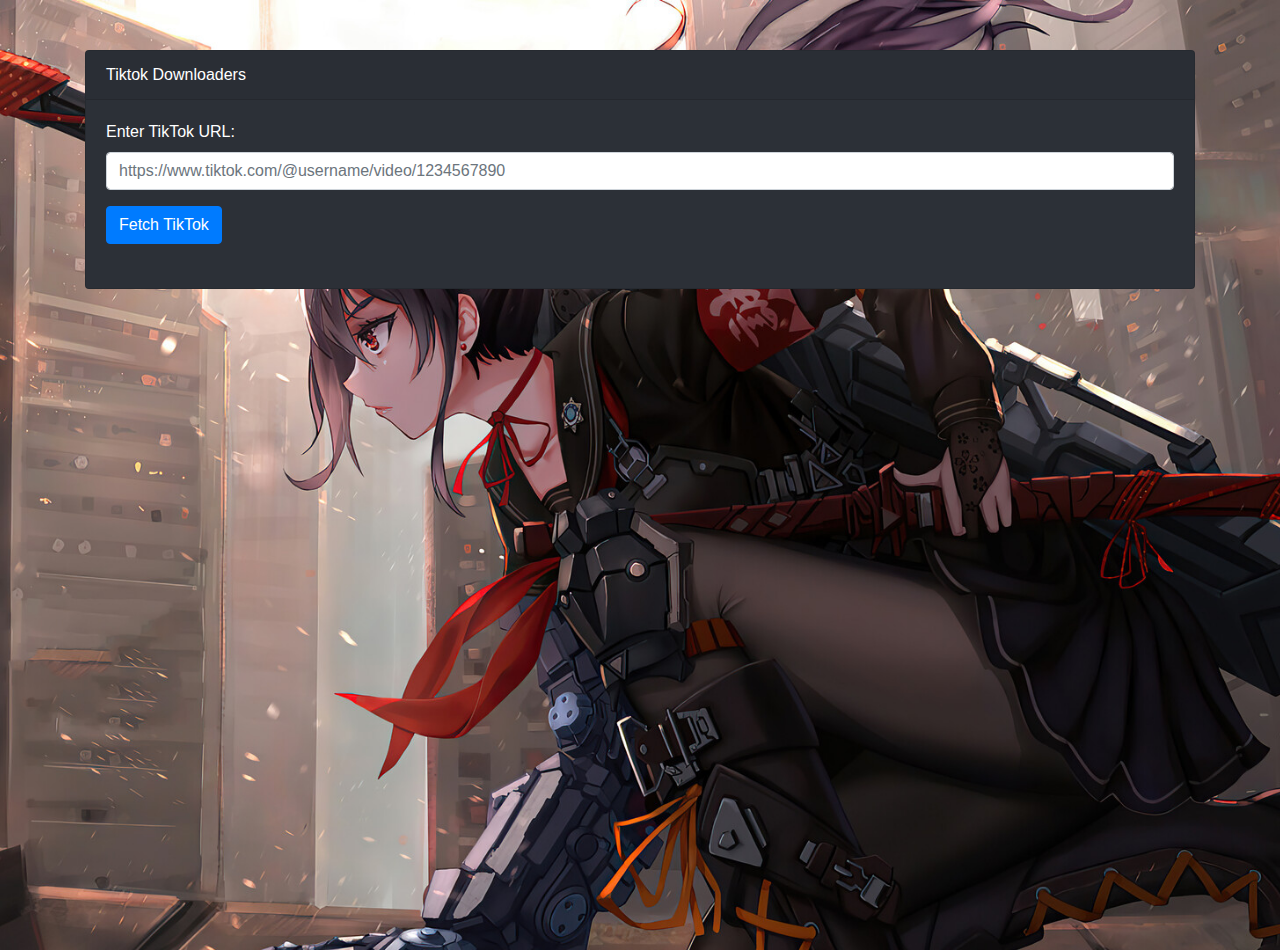
==== index.html @ 5c64759d "Add files via upload" ====
<!DOCTYPE html>
<html lang="en">
<head>
  <meta charset="UTF-8">
  <meta name="viewport" content="width=device-width, initial-scale=1, shrink-to-fit=no">
  <title>Downloaders Tiktok Video</title>
  <link rel="stylesheet" href="https://stackpath.bootstrapcdn.com/bootstrap/4.5.2/css/bootstrap.min.css">
  <style>
    body {
      background-color: #343a40;
      color: #ffffff;
      background-image: url('background.jpg'); 
      background-size: cover;
      background-position: center;
      height: 100vh;
      margin: 0;
    }
    .container {
      margin-top: 50px;
    }
    .card {
      background-color: #2c3037;
      color: #ffffff; 
    }
    .download-buttons {
      margin-top: 10px; 
    }
    .download-buttons button {
      margin-right: 10px; 
    }
    .loading-spinner {
      display: none; 
    }
  </style>
</head>
<body>
<div class="container">
  <div class="card">
    <div class="card-header">
      Tiktok Downloaders
    </div>
    <div class="card-body">
      <div class="form-group">
        <label for="tiktokUrl">Enter TikTok URL:</label>
        <input type="text" class="form-control" id="tiktokUrl" placeholder="https://www.tiktok.com/@username/video/1234567890">
      </div>
      <button class="btn btn-primary" id="fetchTikTok">Fetch TikTok</button>
      <div class="loading-spinner text-center">
        <div class="spinner-border text-light" role="status">
          <span class="sr-only">Loading...</span>
        </div>
      </div>
      <div id="tiktok-content" class="mt-4">
      </div>
    </div>
  </div>
</div>
<script src="https://code.jquery.com/jquery-3.5.1.slim.min.js"></script>
<script src="https://cdn.jsdelivr.net/npm/@popperjs/core@2.0.9/dist/umd/popper.min.js"></script>
<script src="https://stackpath.bootstrapcdn.com/bootstrap/4.5.2/js/bootstrap.min.js"></script>
<script>
  document.addEventListener('DOMContentLoaded', function () {
    const fetchButton = document.getElementById('fetchTikTok');
    const loadingSpinner = document.querySelector('.loading-spinner');
    
    fetchButton.addEventListener('click', function () {
      const tiktokUrlInput = document.getElementById('tiktokUrl');
      const tiktokContent = document.getElementById('tiktok-content');
      function formatK(num) {
        return new Intl.NumberFormat('en-US', {
          notation: 'compact',
          maximumFractionDigits: 1
        }).format(num)
      }
      loadingSpinner.style.display = 'block';
      fetch('https://skizo.tech/api/tiktok', {
        method: 'POST',
        headers: {
          'Content-Type': 'application/json',
          'Authorization': 'https://skizo.tech'
        },
        body: JSON.stringify({
          url: tiktokUrlInput.value
        })
      })
      .then(response => response.json())
      .then(data => {
        loadingSpinner.style.display = 'none';
        tiktokContent.innerHTML = `
          <iframe src="${data.data.play}" width="100%" height="200px" frameborder="50"></iframe>
          <h5 class="card-title">${formatK(data.data.digg_count)} Likes, ${formatK(data.data.comment_count)} Comments. TikTok video from ${data.data.author.nickname} (@${data.data.author.unique_id}): ${data.data.title}. ${data.data.music_info.title}</h5>
          <p class="card-text download-buttons">
            <button class="btn btn-success" onclick="window.open('${data.data.play}', '_blank')">Download SD</button>
            <button class="btn btn-warning" onclick="window.open('${data.data.hdplay}', '_blank')">Download HD</button>
            <button class="btn btn-info" onclick="window.open('${data.data.music}', '_blank')">Download Music</button>
          </p>
        `;
      })
      .catch(error => {
        loadingSpinner.style.display = 'none';
        console.error('Error fetching TikTok data:', error);
      });
    });
  });
</script>
</body>
</html>
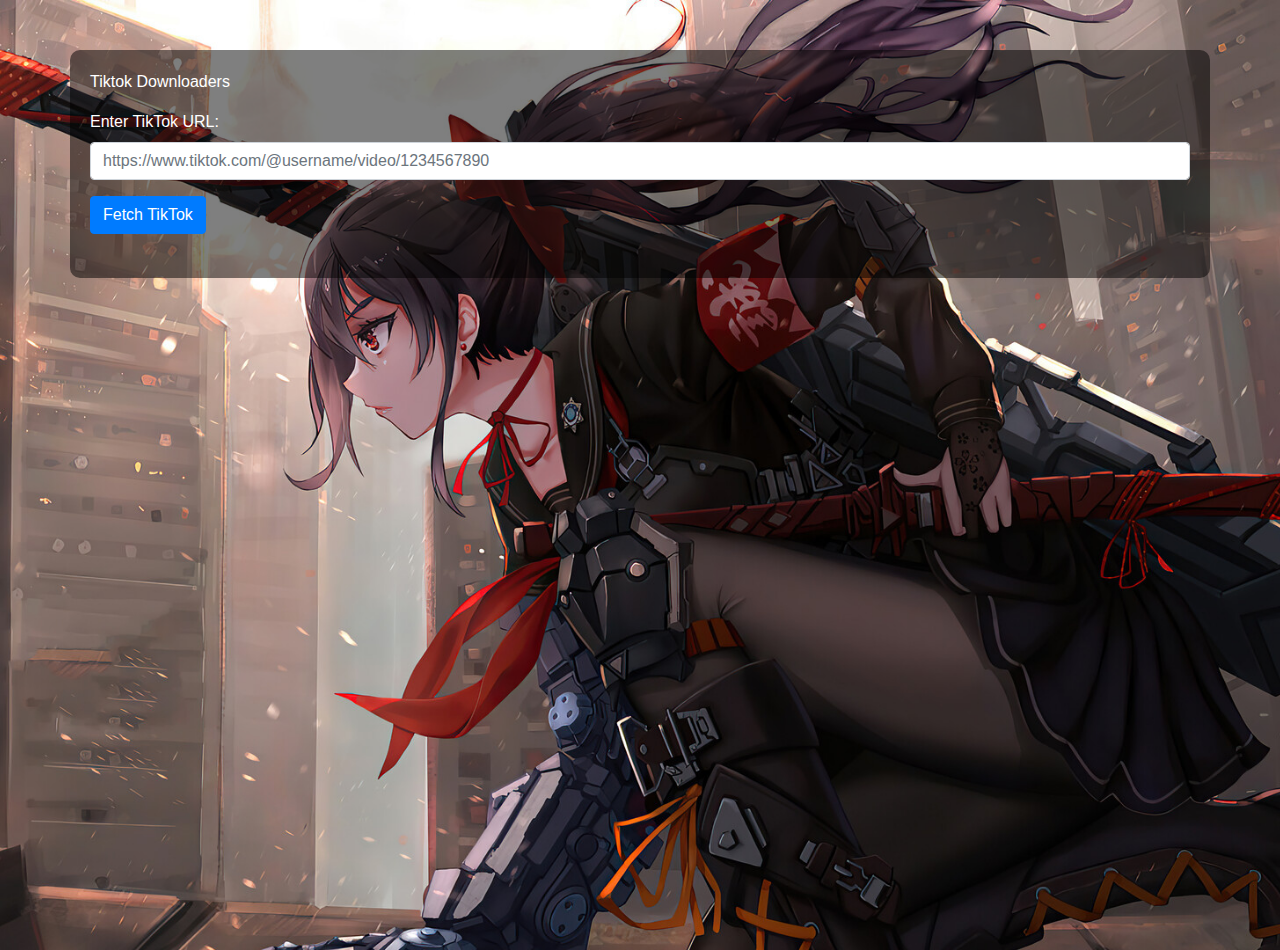
==== commit 14d2b328: "edit dikit" ====
--- a/index.html
+++ b/index.html
@@ -5,41 +5,15 @@
   <meta name="viewport" content="width=device-width, initial-scale=1, shrink-to-fit=no">
   <title>Downloaders Tiktok Video</title>
   <link rel="stylesheet" href="https://stackpath.bootstrapcdn.com/bootstrap/4.5.2/css/bootstrap.min.css">
-  <style>
-    body {
-      background-color: #343a40;
-      color: #ffffff;
-      background-image: url('background.jpg'); 
-      background-size: cover;
-      background-position: center;
-      height: 100vh;
-      margin: 0;
-    }
-    .container {
-      margin-top: 50px;
-    }
-    .card {
-      background-color: #2c3037;
-      color: #ffffff; 
-    }
-    .download-buttons {
-      margin-top: 10px; 
-    }
-    .download-buttons button {
-      margin-right: 10px; 
-    }
-    .loading-spinner {
-      display: none; 
-    }
-  </style>
+  <link rel="stylesheet" href="./css/tiktokdl.css">
 </head>
 <body>
 <div class="container">
-  <div class="card">
-    <div class="card-header">
+  <div class="form-group">
+    <div class="form-group">
       Tiktok Downloaders
     </div>
-    <div class="card-body">
+    <div class="form-group">
       <div class="form-group">
         <label for="tiktokUrl">Enter TikTok URL:</label>
         <input type="text" class="form-control" id="tiktokUrl" placeholder="https://www.tiktok.com/@username/video/1234567890">
@@ -58,50 +32,6 @@
 <script src="https://code.jquery.com/jquery-3.5.1.slim.min.js"></script>
 <script src="https://cdn.jsdelivr.net/npm/@popperjs/core@2.0.9/dist/umd/popper.min.js"></script>
 <script src="https://stackpath.bootstrapcdn.com/bootstrap/4.5.2/js/bootstrap.min.js"></script>
-<script>
-  document.addEventListener('DOMContentLoaded', function () {
-    const fetchButton = document.getElementById('fetchTikTok');
-    const loadingSpinner = document.querySelector('.loading-spinner');
-    
-    fetchButton.addEventListener('click', function () {
-      const tiktokUrlInput = document.getElementById('tiktokUrl');
-      const tiktokContent = document.getElementById('tiktok-content');
-      function formatK(num) {
-        return new Intl.NumberFormat('en-US', {
-          notation: 'compact',
-          maximumFractionDigits: 1
-        }).format(num)
-      }
-      loadingSpinner.style.display = 'block';
-      fetch('https://skizo.tech/api/tiktok', {
-        method: 'POST',
-        headers: {
-          'Content-Type': 'application/json',
-          'Authorization': 'https://skizo.tech'
-        },
-        body: JSON.stringify({
-          url: tiktokUrlInput.value
-        })
-      })
-      .then(response => response.json())
-      .then(data => {
-        loadingSpinner.style.display = 'none';
-        tiktokContent.innerHTML = `
-          <iframe src="${data.data.play}" width="100%" height="200px" frameborder="50"></iframe>
-          <h5 class="card-title">${formatK(data.data.digg_count)} Likes, ${formatK(data.data.comment_count)} Comments. TikTok video from ${data.data.author.nickname} (@${data.data.author.unique_id}): ${data.data.title}. ${data.data.music_info.title}</h5>
-          <p class="card-text download-buttons">
-            <button class="btn btn-success" onclick="window.open('${data.data.play}', '_blank')">Download SD</button>
-            <button class="btn btn-warning" onclick="window.open('${data.data.hdplay}', '_blank')">Download HD</button>
-            <button class="btn btn-info" onclick="window.open('${data.data.music}', '_blank')">Download Music</button>
-          </p>
-        `;
-      })
-      .catch(error => {
-        loadingSpinner.style.display = 'none';
-        console.error('Error fetching TikTok data:', error);
-      });
-    });
-  });
-</script>
+<script src="./js/tiktokdl.js"></script>
 </body>
 </html>--- a/css/tiktokdl.css
+++ b/css/tiktokdl.css
@@ -0,0 +1,28 @@
+body {
+  background-color: #343a40;
+  color: #ffffff;
+  background-image: url('../img/background.jpg'); 
+  background-size: cover;
+  background-position: center;
+  height: 100vh;
+  margin: 0;
+}
+.container {
+  background-color: rgba(0, 0, 0, 0.5); /* Warna latar belakang container dengan transparansi */
+  padding: 20px;
+  border-radius: 10px;
+  margin-top: 50px;
+}
+.card {
+  background-color: #2c3037;
+  color: #ffffff; 
+}
+.download-buttons {
+  margin-top: 10px; 
+}
+.download-buttons button {
+  margin-right: 10px; 
+}
+.loading-spinner {
+  display: none; 
+}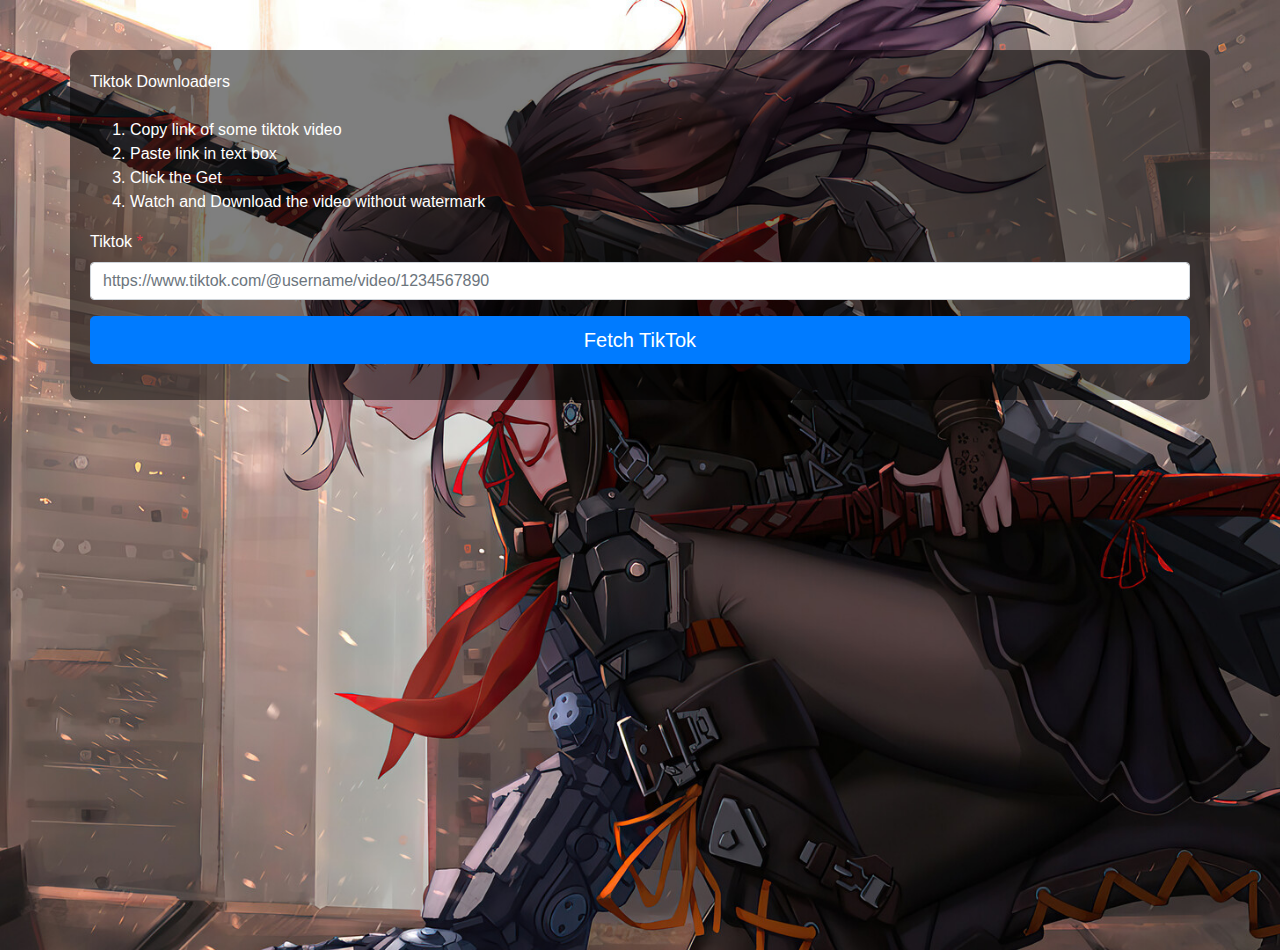
==== commit 1c53efbe: "update index.html" ====
--- a/index.html
+++ b/index.html
@@ -1,37 +1,45 @@
 <!DOCTYPE html>
 <html lang="en">
-<head>
-  <meta charset="UTF-8">
-  <meta name="viewport" content="width=device-width, initial-scale=1, shrink-to-fit=no">
-  <title>Downloaders Tiktok Video</title>
-  <link rel="stylesheet" href="https://stackpath.bootstrapcdn.com/bootstrap/4.5.2/css/bootstrap.min.css">
-  <link rel="stylesheet" href="./css/tiktokdl.css">
-</head>
-<body>
-<div class="container">
-  <div class="form-group">
-    <div class="form-group">
-      Tiktok Downloaders
-    </div>
-    <div class="form-group">
-      <div class="form-group">
-        <label for="tiktokUrl">Enter TikTok URL:</label>
-        <input type="text" class="form-control" id="tiktokUrl" placeholder="https://www.tiktok.com/@username/video/1234567890">
-      </div>
-      <button class="btn btn-primary" id="fetchTikTok">Fetch TikTok</button>
-      <div class="loading-spinner text-center">
-        <div class="spinner-border text-light" role="status">
-          <span class="sr-only">Loading...</span>
-        </div>
-      </div>
-      <div id="tiktok-content" class="mt-4">
-      </div>
-    </div>
-  </div>
-</div>
-<script src="https://code.jquery.com/jquery-3.5.1.slim.min.js"></script>
-<script src="https://cdn.jsdelivr.net/npm/@popperjs/core@2.0.9/dist/umd/popper.min.js"></script>
-<script src="https://stackpath.bootstrapcdn.com/bootstrap/4.5.2/js/bootstrap.min.js"></script>
-<script src="./js/tiktokdl.js"></script>
-</body>
+	<head>
+		<meta charset="UTF-8">
+		<meta name="viewport" content="width=device-width, initial-scale=1, shrink-to-fit=no">
+		<title>Downloaders Tiktok Video</title>
+		<link rel="stylesheet" href="https://stackpath.bootstrapcdn.com/bootstrap/4.5.2/css/bootstrap.min.css">
+		<link rel="stylesheet" href="./css/tiktokdl.css">
+	</head>
+	<body>
+		<div class="container">
+			<div class="form-group">
+				<div class="form-group"> Tiktok Downloaders </div>
+				<div id="tiktok-content" class="mt-4">
+					<ul class="list-unstyled">
+						<li>
+							<ol>
+								<li>Copy link of some tiktok video</li>
+								<li>Paste link in text box</li>
+								<li>Click the Get</li>
+								<li>Watch and Download the video without watermark</li>
+							</ol>
+						</li>
+					</ul>
+				</div>
+				<div class="mb-3">
+					<label class="form-label">Tiktok <span class="text-danger">*</span>
+					</label>
+					<input type="text" class="form-control" id="tiktokUrl" placeholder="https://www.tiktok.com/@username/video/1234567890">
+				</div>
+				<button class="btn btn-primary btn-lg d-block w-100 fw-500 mb-3" id="fetchTikTok">Fetch TikTok</button>
+				<div class="loading-spinner text-center">
+					<div class="spinner-border text-light" role="status">
+						<span class="sr-only">Loading...</span>
+					</div>
+				</div>
+			</div>
+		</div>
+		</div>
+		<script src="https://code.jquery.com/jquery-3.5.1.slim.min.js"></script>
+		<script src="https://cdn.jsdelivr.net/npm/@popperjs/core@2.0.9/dist/umd/popper.min.js"></script>
+		<script src="https://stackpath.bootstrapcdn.com/bootstrap/4.5.2/js/bootstrap.min.js"></script>
+		<script src="js/tiktokdl.js"></script>
+	</body>
 </html>